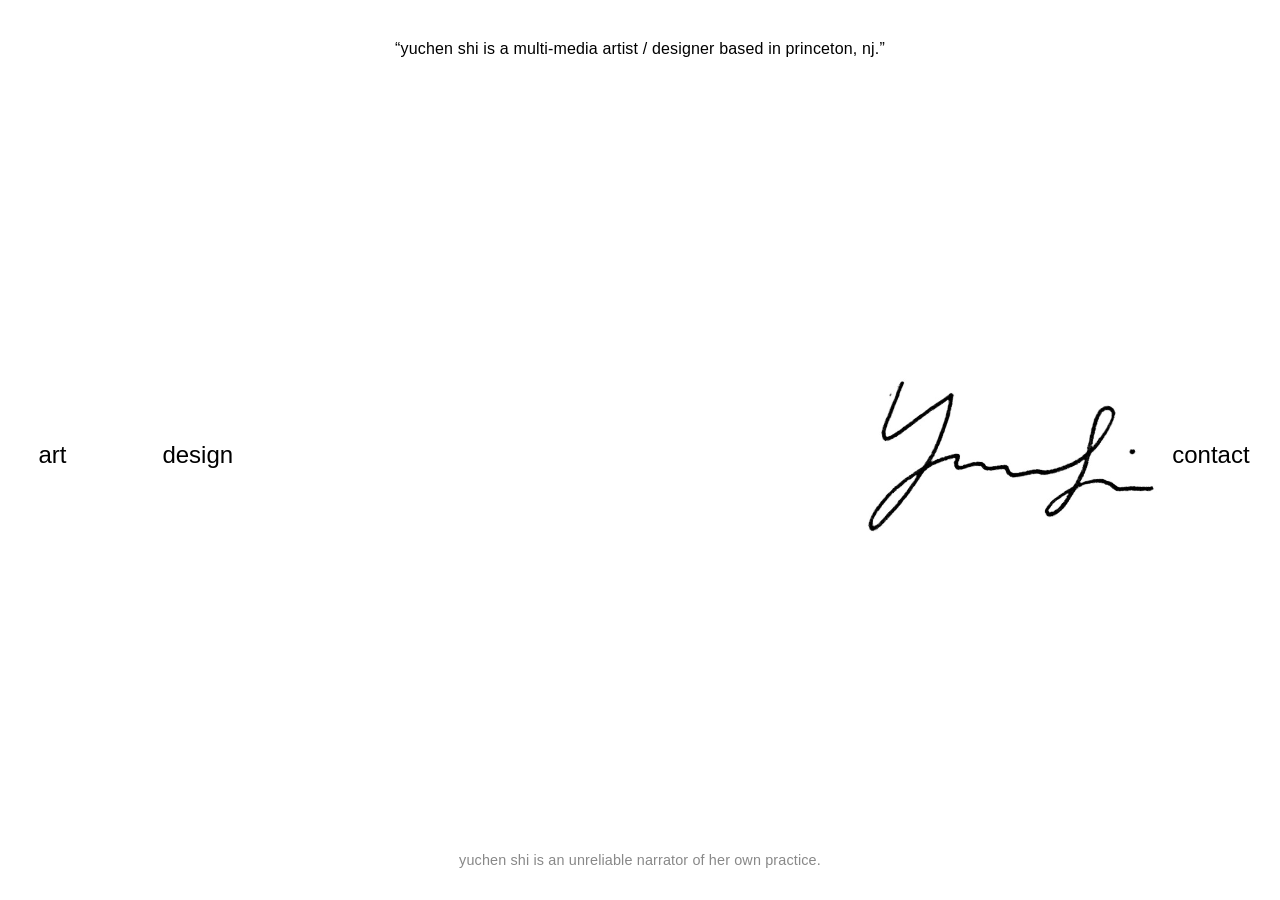
==== index.html @ a998231e "Initial portfolio site for GitHub Pages. Co-authored-by: Cursor <cursoragent@cursor.com>" ====
<!DOCTYPE html>
<html lang="en">
<head>
  <meta charset="UTF-8">
  <meta name="viewport" content="width=device-width, initial-scale=1.0">
  <title>Yuchen Shi</title>
  <link rel="stylesheet" href="css/style.css">
</head>
<body>
  <main class="landing">
    <header class="landing__header">
      <p>&ldquo;yuchen shi is a multi-media artist / designer based in princeton, nj.&rdquo;</p>
    </header>

    <section class="landing__hero" aria-label="Navigation">
      <nav class="landing__nav">
        <a href="art.html" class="landing__nav-link">art</a>
        <a href="design.html" class="landing__nav-link">design</a>
        <div class="landing__signature-wrap">
          <img
            src="images/signature.png"
            alt="Yuchen Shi signature"
            class="landing__signature"
            width="420"
            height="180"
          >
          <a href="contact.html" class="landing__nav-link landing__nav-link--contact">contact</a>
        </div>
      </nav>
    </section>

    <footer class="landing__footer">
      <p>yuchen shi is an unreliable narrator of her own practice.</p>
    </footer>
  </main>
</body>
</html>
---- css/style.css ----
*,
*::before,
*::after {
  box-sizing: border-box;
  margin: 0;
  padding: 0;
}

html {
  font-size: 16px;
  -webkit-font-smoothing: antialiased;
}

body {
  font-family: "Helvetica Neue", Helvetica, Arial, sans-serif;
  background-color: #fff;
  color: #000;
  min-height: 100dvh;
}

a {
  color: inherit;
  text-decoration: none;
}

a:hover {
  opacity: 0.6;
}

.landing {
  display: flex;
  flex-direction: column;
  justify-content: space-between;
  min-height: 100dvh;
  padding: 2.5rem 0 2rem;
}

.landing__header {
  text-align: center;
  padding: 0 clamp(1.5rem, 3vw, 3rem);
}

.landing__header p {
  font-size: clamp(0.85rem, 1.4vw, 1rem);
  font-weight: 400;
  letter-spacing: 0.01em;
  text-transform: lowercase;
}

.landing__hero {
  flex: 1;
  display: flex;
  align-items: center;
  width: 100%;
  padding: 2rem 0;
}

.landing__nav {
  display: flex;
  align-items: center;
  width: 100%;
  padding: 0 clamp(1.5rem, 3vw, 3rem);
}

.landing__nav > .landing__nav-link:first-of-type {
  margin-right: clamp(2rem, 8vw, 6rem);
}

.landing__signature-wrap {
  position: relative;
  flex-shrink: 0;
  margin-left: auto;
}

.landing__nav-link {
  font-size: clamp(1.1rem, 2.2vw, 1.5rem);
  text-transform: lowercase;
  white-space: nowrap;
}

.landing__nav-link--contact {
  position: absolute;
  right: clamp(-0.5rem, -1vw, 0.5rem);
  top: 50%;
  transform: translateY(-50%);
  z-index: 2;
}

.landing__signature {
  width: clamp(280px, 48vw, 540px);
  height: auto;
  display: block;
  transform: rotate(4deg) translateX(3rem);
  position: relative;
  z-index: 1;
}

.landing__footer {
  text-align: center;
  padding: 0 clamp(1.5rem, 3vw, 3rem);
}

.landing__footer p {
  font-size: clamp(0.75rem, 1.2vw, 0.9rem);
  color: #888;
  text-transform: lowercase;
  letter-spacing: 0.01em;
}

/* Inner pages */
.page {
  min-height: 100dvh;
  padding: 2.5rem 3rem;
}

.page__header {
  display: flex;
  justify-content: space-between;
  align-items: baseline;
  margin-bottom: 3rem;
}

.page__back {
  font-size: 1rem;
  text-transform: lowercase;
}

.page__title {
  font-size: clamp(1.5rem, 3vw, 2rem);
  font-weight: 400;
  text-transform: lowercase;
}

.page__content {
  max-width: 720px;
  margin: 0 auto;
}

.page__content p {
  font-size: 1.1rem;
  line-height: 1.7;
  color: #444;
  text-transform: lowercase;
}

@media (max-width: 768px) {
  .landing {
    padding: 2rem 1.5rem 1.5rem;
  }

  .landing__nav {
    flex-direction: column;
    gap: 1.25rem;
    padding: 0;
  }

  .landing__signature-wrap {
    margin-left: 0;
    margin-right: 0;
  }

  .landing__signature {
    transform: rotate(4deg);
  }

  .landing__nav-link--contact {
    position: static;
    transform: none;
  }
}
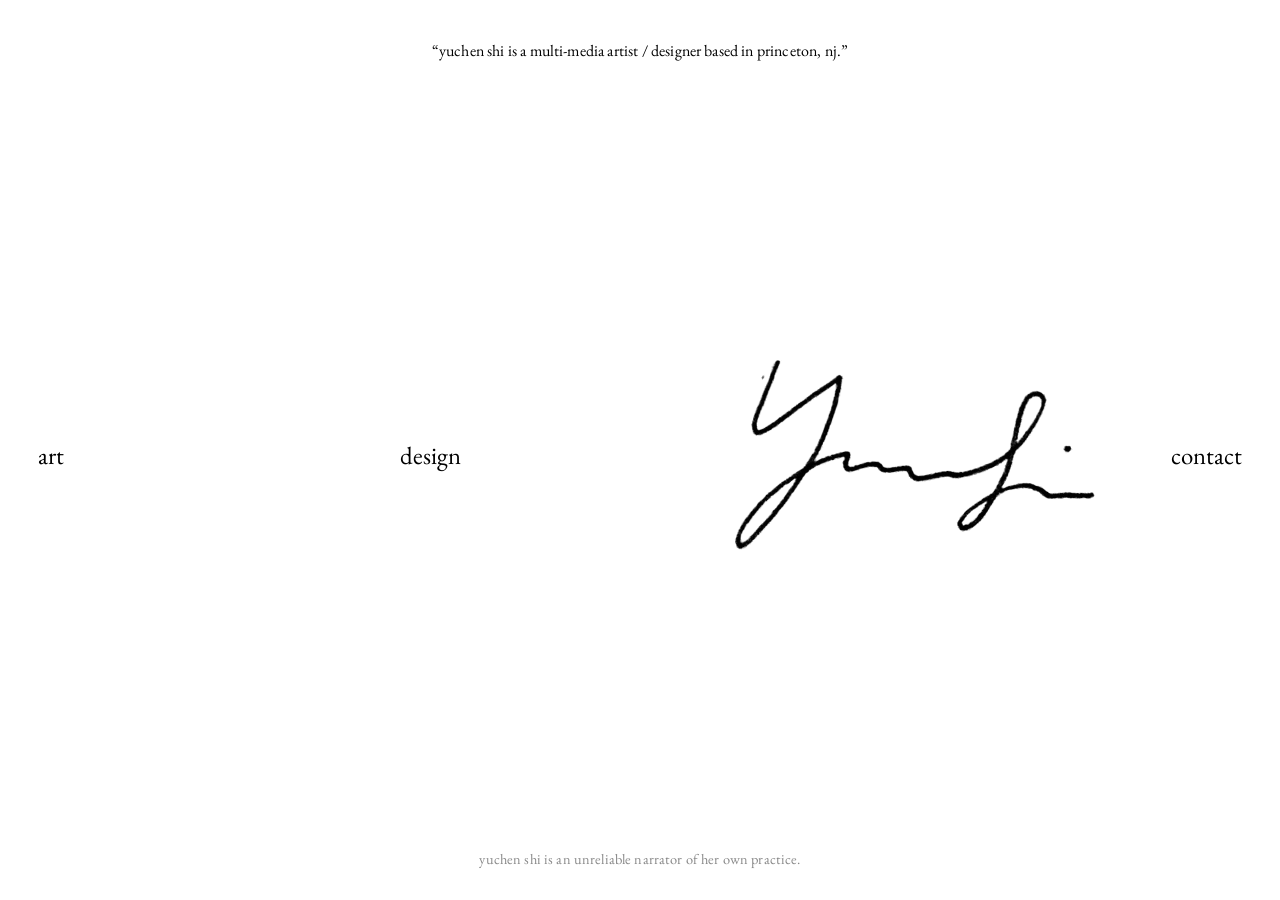
==== commit e99bccb2: "Refine portfolio UI with Garamond, transition header, and fade animations. Co-authored-by: Cursor <c" ====
--- a/index.html
+++ b/index.html
@@ -4,34 +4,40 @@
   <meta charset="UTF-8">
   <meta name="viewport" content="width=device-width, initial-scale=1.0">
   <title>Yuchen Shi</title>
+  <link rel="preconnect" href="https://fonts.googleapis.com">
+  <link rel="preconnect" href="https://fonts.gstatic.com" crossorigin>
+  <link href="https://fonts.googleapis.com/css2?family=EB+Garamond:ital,wght@0,400;0,500;1,400&display=swap" rel="stylesheet">
   <link rel="stylesheet" href="css/style.css">
 </head>
 <body>
-  <main class="landing">
-    <header class="landing__header">
+  <main class="landing" data-landing>
+    <header class="landing__header fade fade--1">
       <p>&ldquo;yuchen shi is a multi-media artist / designer based in princeton, nj.&rdquo;</p>
     </header>
 
-    <section class="landing__hero" aria-label="Navigation">
+    <section class="landing__hero fade fade--2" aria-label="Navigation">
       <nav class="landing__nav">
-        <a href="art.html" class="landing__nav-link">art</a>
-        <a href="design.html" class="landing__nav-link">design</a>
+        <a href="art.html" class="landing__nav-link landing__nav-link--art" data-nav-link>art</a>
+        <a href="design.html" class="landing__nav-link landing__nav-link--design" data-nav-link>design</a>
         <div class="landing__signature-wrap">
           <img
-            src="images/signature.png"
+            src="images/signature.png?v=2"
             alt="Yuchen Shi signature"
             class="landing__signature"
-            width="420"
-            height="180"
+            data-signature
+            width="680"
+            height="280"
           >
-          <a href="contact.html" class="landing__nav-link landing__nav-link--contact">contact</a>
+          <a href="contact.html" class="landing__nav-link landing__nav-link--contact" data-nav-link>contact</a>
         </div>
       </nav>
     </section>
 
-    <footer class="landing__footer">
+    <footer class="landing__footer fade fade--3">
       <p>yuchen shi is an unreliable narrator of her own practice.</p>
     </footer>
   </main>
+
+  <script src="js/transition.js"></script>
 </body>
 </html>
--- a/css/style.css
+++ b/css/style.css
@@ -12,10 +12,55 @@
 }
 
 body {
-  font-family: "Helvetica Neue", Helvetica, Arial, sans-serif;
+  font-family: "EB Garamond", Garamond, "Times New Roman", Times, serif;
   background-color: #fff;
   color: #000;
   min-height: 100dvh;
+  opacity: 0;
+  transition: opacity 0.85s ease;
+}
+
+html.is-ready body {
+  opacity: 1;
+}
+
+html.is-leaving body {
+  opacity: 0;
+  transition: opacity 0.55s ease;
+}
+
+/* Staggered element fade-ins */
+.fade {
+  opacity: 0;
+  transition: opacity 1s ease;
+}
+
+html.is-ready .fade {
+  opacity: 1;
+}
+
+.fade--1 { transition-delay: 0.08s; }
+.fade--2 { transition-delay: 0.18s; }
+.fade--3 { transition-delay: 0.28s; }
+.fade--4 { transition-delay: 0.4s; }
+.fade--5 { transition-delay: 0.52s; }
+.fade--6 { transition-delay: 0.64s; }
+
+@media (prefers-reduced-motion: reduce) {
+  body,
+  .fade,
+  .rule-bar__seg,
+  .landing__transition-bar,
+  .landing.is-transitioning .landing__header,
+  .landing.is-transitioning .landing__footer,
+  .landing.is-transitioning .landing__nav {
+    transition: none !important;
+  }
+
+  body,
+  html.is-ready .fade {
+    opacity: 1;
+  }
 }
 
 a {
@@ -35,6 +80,21 @@
   padding: 2.5rem 0 2rem;
 }
 
+.landing.is-transitioning {
+  pointer-events: none;
+}
+
+.landing.is-transitioning .landing__header,
+.landing.is-transitioning .landing__footer {
+  opacity: 0;
+  transition: opacity 0.7s ease;
+}
+
+.landing.is-transitioning .landing__nav {
+  opacity: 0;
+  transition: opacity 0.55s ease;
+}
+
 .landing__header {
   text-align: center;
   padding: 0 clamp(1.5rem, 3vw, 3rem);
@@ -53,44 +113,55 @@
   align-items: center;
   width: 100%;
   padding: 2rem 0;
+  position: relative;
 }
 
 .landing__nav {
-  display: flex;
+  display: grid;
+  grid-template-columns: 1fr 1fr 1fr;
   align-items: center;
   width: 100%;
   padding: 0 clamp(1.5rem, 3vw, 3rem);
-}
-
-.landing__nav > .landing__nav-link:first-of-type {
-  margin-right: clamp(2rem, 8vw, 6rem);
+  position: relative;
+}
+
+.landing__nav-link {
+  font-size: clamp(1.15rem, 2.2vw, 1.55rem);
+  text-transform: lowercase;
+  white-space: nowrap;
+  position: relative;
+  z-index: 2;
+}
+
+.landing__nav-link--art {
+  justify-self: start;
+}
+
+.landing__nav-link--design {
+  justify-self: center;
 }
 
 .landing__signature-wrap {
   position: relative;
-  flex-shrink: 0;
-  margin-left: auto;
-}
-
-.landing__nav-link {
-  font-size: clamp(1.1rem, 2.2vw, 1.5rem);
-  text-transform: lowercase;
-  white-space: nowrap;
+  justify-self: end;
+  display: flex;
+  align-items: center;
+  justify-content: flex-end;
 }
 
 .landing__nav-link--contact {
   position: absolute;
-  right: clamp(-0.5rem, -1vw, 0.5rem);
+  right: 0;
   top: 50%;
   transform: translateY(-50%);
   z-index: 2;
 }
 
 .landing__signature {
-  width: clamp(280px, 48vw, 540px);
+  width: clamp(360px, 58vw, 680px);
   height: auto;
   display: block;
-  transform: rotate(4deg) translateX(3rem);
+  transform: rotate(4deg) translateX(1.5rem);
   position: relative;
   z-index: 1;
 }
@@ -107,37 +178,141 @@
   letter-spacing: 0.01em;
 }
 
+/* Rule bar: broken line with letters + signature */
+.rule-bar {
+  display: flex;
+  align-items: center;
+  width: 100%;
+  padding: 0.85rem 0;
+}
+
+.rule-bar__seg {
+  display: block;
+  height: 1px;
+  background: #000;
+  flex: 0 0 1.75rem;
+  align-self: center;
+  transform: scaleX(0);
+  transform-origin: left center;
+  transition: transform 1.1s cubic-bezier(0.22, 1, 0.36, 1);
+}
+
+.rule-bar__seg--lead {
+  flex: 0 0 clamp(1.5rem, 3vw, 3rem);
+}
+
+.rule-bar__seg--grow {
+  flex: 1 1 auto;
+  min-width: 2rem;
+}
+
+.rule-bar__seg--trail {
+  flex: 0 0 clamp(1.5rem, 3vw, 3rem);
+  transform-origin: left center;
+}
+
+.rule-bar.is-drawn .rule-bar__seg {
+  transform: scaleX(1);
+}
+
+.rule-bar__letter {
+  flex-shrink: 0;
+  padding: 0 0.5em;
+  font-size: clamp(1.4rem, 2.5vw, 1.85rem);
+  font-weight: 400;
+  line-height: 1;
+  text-transform: lowercase;
+  position: relative;
+  z-index: 1;
+}
+
+.rule-bar__home {
+  flex-shrink: 0;
+  line-height: 0;
+  background: none !important;
+  padding: 0;
+  display: flex;
+  align-items: center;
+}
+
+.rule-bar__home:hover {
+  opacity: 0.7;
+}
+
+.rule-bar__signature {
+  width: clamp(72px, 10vw, 110px);
+  height: auto;
+  display: block;
+  transform: rotate(4deg);
+  background: none;
+}
+
+/* Transition overlay bar — stays vertically centered like homepage nav */
+.landing__transition-bar {
+  position: absolute;
+  left: 0;
+  right: 0;
+  top: 50%;
+  transform: translateY(-50%);
+  opacity: 0;
+  pointer-events: none;
+  z-index: 20;
+  transition: opacity 0.7s ease;
+}
+
+.landing__transition-bar.is-visible {
+  opacity: 1;
+  pointer-events: auto;
+}
+
+/* Subpage: spacer keeps bar mid-viewport; sticky makes it a header on scroll */
+.subpage-spacer {
+  height: 42vh;
+}
+
+.subpage-header {
+  position: sticky;
+  top: 0;
+  z-index: 100;
+  background: transparent;
+  transition: background-color 0.25s ease, box-shadow 0.25s ease;
+}
+
+.subpage-header.is-stuck {
+  background: #fff;
+}
+
+.gallery-page .subpage-header.is-stuck {
+  background: #f5f5f5;
+}
+
+.subpage-header .rule-bar {
+  padding: 1rem 0;
+}
+
+.subpage-header .rule-bar__seg {
+  transform: scaleX(1);
+}
+
+.subpage-header h1 {
+  all: unset;
+  display: contents;
+}
+
 /* Inner pages */
 .page {
-  min-height: 100dvh;
-  padding: 2.5rem 3rem;
-}
-
-.page__header {
-  display: flex;
-  justify-content: space-between;
-  align-items: baseline;
-  margin-bottom: 3rem;
-}
-
-.page__back {
-  font-size: 1rem;
-  text-transform: lowercase;
-}
-
-.page__title {
-  font-size: clamp(1.5rem, 3vw, 2rem);
-  font-weight: 400;
-  text-transform: lowercase;
+  min-height: 50vh;
+  background: #fff;
 }
 
 .page__content {
   max-width: 720px;
   margin: 0 auto;
+  padding: 3rem clamp(1.5rem, 3vw, 3rem);
 }
 
 .page__content p {
-  font-size: 1.1rem;
+  font-size: 1.15rem;
   line-height: 1.7;
   color: #444;
   text-transform: lowercase;
@@ -149,22 +324,37 @@
   }
 
   .landing__nav {
-    flex-direction: column;
-    gap: 1.25rem;
+    grid-template-columns: 1fr;
+    justify-items: center;
+    gap: 1.5rem;
     padding: 0;
   }
 
+  .landing__nav-link--art,
+  .landing__nav-link--design {
+    justify-self: center;
+  }
+
   .landing__signature-wrap {
-    margin-left: 0;
-    margin-right: 0;
+    justify-self: center;
   }
 
   .landing__signature {
+    width: clamp(280px, 70vw, 420px);
     transform: rotate(4deg);
   }
 
   .landing__nav-link--contact {
     position: static;
     transform: none;
-  }
-}
+    margin-top: 0.5rem;
+  }
+
+  .subpage-spacer {
+    height: 30vh;
+  }
+
+  .rule-bar__seg {
+    flex-basis: 0.85rem;
+  }
+}
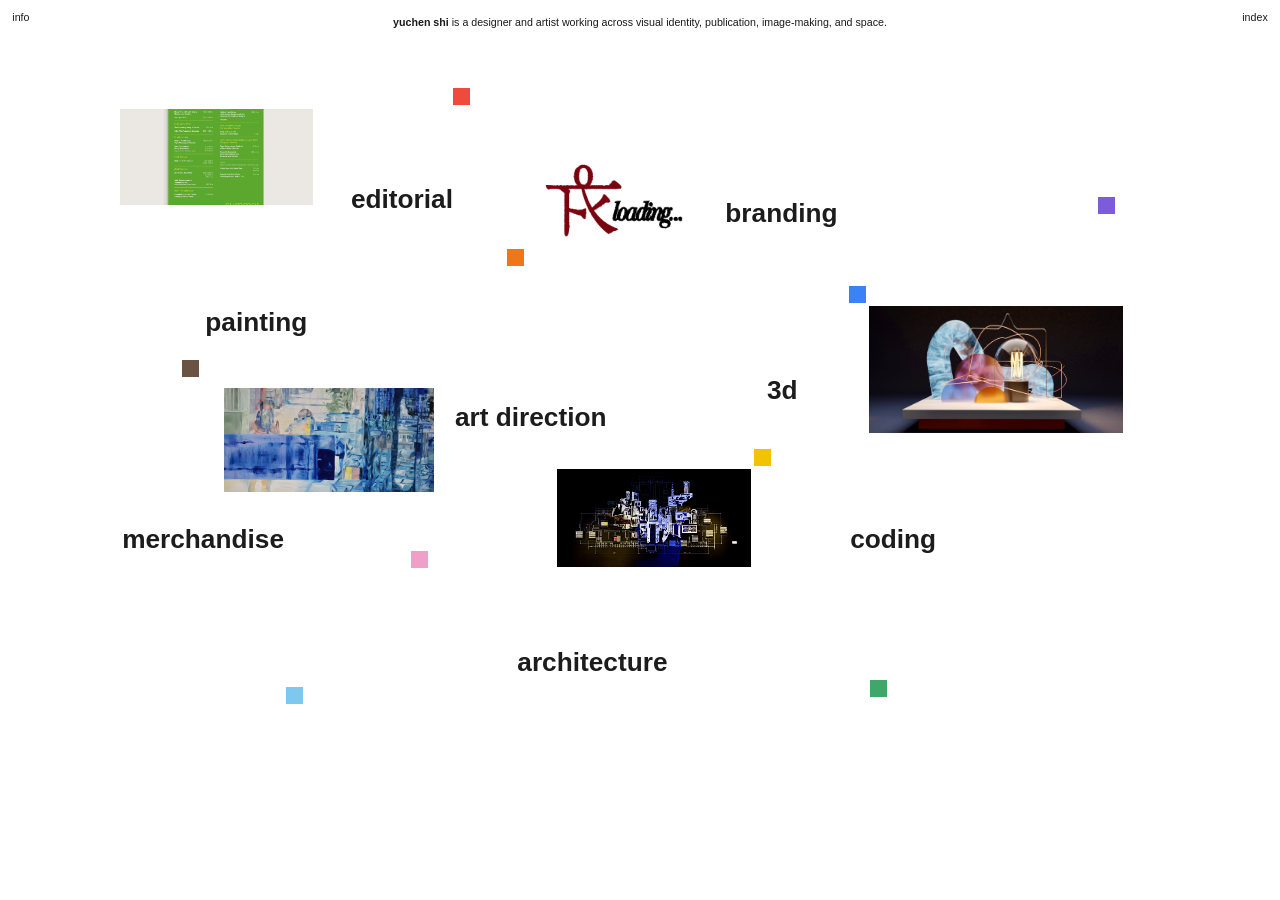
==== commit 4625ace2: "Publish the rebuilt portfolio so the live site matches the current collage, project sheets, and capt" ====
--- a/index.html
+++ b/index.html
@@ -3,41 +3,19 @@
 <head>
   <meta charset="UTF-8">
   <meta name="viewport" content="width=device-width, initial-scale=1.0">
-  <title>Yuchen Shi</title>
-  <link rel="preconnect" href="https://fonts.googleapis.com">
-  <link rel="preconnect" href="https://fonts.gstatic.com" crossorigin>
-  <link href="https://fonts.googleapis.com/css2?family=EB+Garamond:ital,wght@0,400;0,500;1,400&display=swap" rel="stylesheet">
+  <title>yuchen shi</title>
   <link rel="stylesheet" href="css/style.css">
 </head>
-<body>
-  <main class="landing" data-landing>
-    <header class="landing__header fade fade--1">
-      <p>&ldquo;yuchen shi is a multi-media artist / designer based in princeton, nj.&rdquo;</p>
-    </header>
-
-    <section class="landing__hero fade fade--2" aria-label="Navigation">
-      <nav class="landing__nav">
-        <a href="art.html" class="landing__nav-link landing__nav-link--art" data-nav-link>art</a>
-        <a href="design.html" class="landing__nav-link landing__nav-link--design" data-nav-link>design</a>
-        <div class="landing__signature-wrap">
-          <img
-            src="images/signature.png?v=2"
-            alt="Yuchen Shi signature"
-            class="landing__signature"
-            data-signature
-            width="680"
-            height="280"
-          >
-          <a href="contact.html" class="landing__nav-link landing__nav-link--contact" data-nav-link>contact</a>
-        </div>
-      </nav>
-    </section>
-
-    <footer class="landing__footer fade fade--3">
-      <p>yuchen shi is an unreliable narrator of her own practice.</p>
-    </footer>
-  </main>
-
-  <script src="js/transition.js"></script>
+<body class="home" data-page="home">
+  <p class="intro"><strong>yuchen shi</strong> is a designer and artist working across visual identity, publication, image-making, and space.</p>
+  <nav class="intro__nav" aria-label="Primary">
+    <button type="button" class="corner corner--info" data-info>info</button>
+    <button type="button" class="corner corner--index" data-index>index</button>
+  </nav>
+  <main class="stage" data-field></main>
+  <script src="js/catalog.js"></script>
+  <script src="js/view.js"></script>
+  <script src="js/project.js"></script>
+  <script src="js/home.js"></script>
 </body>
 </html>
--- a/css/style.css
+++ b/css/style.css
@@ -6,355 +6,698 @@
   padding: 0;
 }
 
+:root {
+  --ink: rgba(0, 0, 0, 0.75);
+  --caption: rgba(0, 0, 0, 0.4);
+  --rule: rgba(0, 0, 0, 0.25);
+  --pad: 1.25rem;
+  --split: 0.82fr 1.18fr;
+  --col: 50%;
+}
+
 html {
-  font-size: 16px;
+  scroll-behavior: smooth;
+}
+
+html,
+body {
+  background: #fff;
+  color: var(--ink);
+  font-family: "Helvetica Neue", Helvetica, Arial, sans-serif;
+  font-weight: 400;
+  font-size: 8pt;
+  line-height: 1.35;
+  text-transform: lowercase;
   -webkit-font-smoothing: antialiased;
 }
 
 body {
-  font-family: "EB Garamond", Garamond, "Times New Roman", Times, serif;
-  background-color: #fff;
-  color: #000;
-  min-height: 100dvh;
-  opacity: 0;
-  transition: opacity 0.85s ease;
-}
-
-html.is-ready body {
-  opacity: 1;
-}
-
-html.is-leaving body {
-  opacity: 0;
-  transition: opacity 0.55s ease;
-}
-
-/* Staggered element fade-ins */
-.fade {
-  opacity: 0;
-  transition: opacity 1s ease;
-}
-
-html.is-ready .fade {
-  opacity: 1;
-}
-
-.fade--1 { transition-delay: 0.08s; }
-.fade--2 { transition-delay: 0.18s; }
-.fade--3 { transition-delay: 0.28s; }
-.fade--4 { transition-delay: 0.4s; }
-.fade--5 { transition-delay: 0.52s; }
-.fade--6 { transition-delay: 0.64s; }
-
-@media (prefers-reduced-motion: reduce) {
-  body,
-  .fade,
-  .rule-bar__seg,
-  .landing__transition-bar,
-  .landing.is-transitioning .landing__header,
-  .landing.is-transitioning .landing__footer,
-  .landing.is-transitioning .landing__nav {
-    transition: none !important;
-  }
-
-  body,
-  html.is-ready .fade {
-    opacity: 1;
-  }
-}
-
+  min-height: 100vh;
+  overflow-x: hidden;
+}
+
+button,
 a {
+  font: inherit;
   color: inherit;
+  background: none;
+  border: 0;
+  cursor: pointer;
   text-decoration: none;
 }
 
-a:hover {
-  opacity: 0.6;
-}
-
-.landing {
+a,
+button {
+  transition: opacity 0.55s ease, color 0.55s ease;
+}
+
+a:hover,
+a:focus-visible {
+  opacity: 0.5;
+}
+
+img,
+video {
+  display: block;
+  max-width: 100%;
+  height: auto;
+}
+
+.col--index {
+  position: fixed;
+  top: 0;
+  left: 0;
+  z-index: 2;
+  width: var(--col);
+  height: 100vh;
+  height: 100dvh;
   display: flex;
   flex-direction: column;
+  padding: var(--pad);
+  background: #fff;
+  border-right: 1px solid var(--rule);
+}
+
+.col__top {
+  flex: 1;
+  min-height: 0;
+  display: grid;
+  grid-template-columns: var(--split);
+  column-gap: 1.25rem;
+  align-items: stretch;
+}
+
+.identity {
+  align-self: start;
+}
+
+.identity__name,
+.block__title,
+.block__label,
+.index-nav__label,
+.index-nav__aside,
+.col__foot a,
+.contents strong {
+  font-weight: 700;
+}
+
+.identity__bio {
+  margin-top: 1.15em;
+  max-width: 28em;
+}
+
+.index-nav {
+  position: relative;
+  min-height: 0;
+  overflow-y: auto;
+  scrollbar-width: thin;
+  padding-right: 0.35rem;
+}
+
+.index-nav a {
+  display: block;
+  overflow-wrap: break-word;
+}
+
+.index-nav a[data-slug] + a[data-slug] {
+  margin-top: 0.08rem;
+}
+
+.index-nav__label {
+  margin-bottom: 0.7rem;
+}
+
+.index-nav__aside {
+  margin-top: 0.15rem;
+}
+
+.index-nav__gap {
+  margin-top: 1.15rem;
+}
+
+.index-nav a.is-current {
+  font-weight: 700;
+}
+
+.col__foot {
+  flex: none;
+  display: grid;
+  grid-template-columns: var(--split);
+  column-gap: 1.25rem;
+  padding-top: 0.85rem;
+}
+
+.col__foot a {
+  grid-column: 2;
+}
+
+.col--work {
+  width: var(--col);
+  margin-left: var(--col);
+  min-height: 100vh;
+  padding: var(--pad) var(--pad) 5rem;
+}
+
+.block {
+  scroll-margin-top: var(--pad);
+}
+
+.block + .block {
+  margin-top: 5.5rem;
+}
+
+.block__meta {
+  display: grid;
+  grid-template-columns: minmax(0, 1fr) 9.5rem;
+  column-gap: 1.5rem;
+  align-items: start;
+}
+
+.block__note,
+.block__text,
+.block__figure figcaption,
+.contents span {
+  color: var(--caption);
+}
+
+.block__text {
+  color: var(--ink);
+  max-width: 42em;
+  margin-top: 1.7rem;
+  white-space: pre-line;
+}
+
+.block__label,
+.block__note {
+  margin-top: 0.85rem;
+  white-space: pre-line;
+}
+
+.block__label {
+  margin-top: 0;
+}
+
+.block__figure {
+  margin-top: 1.7rem;
+}
+
+.block__figure figcaption {
+  margin-top: 0.4rem;
+}
+
+.contents {
+  margin-top: 1.7rem;
+}
+
+.contents a {
+  display: grid;
+  grid-template-columns: 5fr 7fr;
+  column-gap: 1rem;
+  align-items: baseline;
+  padding: 0.4rem 0;
+}
+
+.contents span {
+  display: block;
+  white-space: pre-line;
+}
+
+@media (max-width: 800px) {
+  .col--index {
+    position: relative;
+    width: 100%;
+    height: auto;
+    border-right: 0;
+    border-bottom: 1px solid var(--rule);
+  }
+
+  .col__top,
+  .col__foot {
+    display: block;
+  }
+
+  .index-nav {
+    max-height: 40vh;
+    margin-top: 1.5rem;
+  }
+
+  .col__foot a {
+    display: inline-block;
+    margin-top: 1rem;
+  }
+
+  .col--work {
+    width: 100%;
+    margin-left: 0;
+  }
+
+  .block__meta,
+  .contents a {
+    grid-template-columns: minmax(0, 1fr) 8.5rem;
+  }
+}
+
+@media (prefers-reduced-motion: reduce) {
+  html {
+    scroll-behavior: auto;
+  }
+}
+
+body.home {
+  min-height: 100vh;
+  background: #fff;
+  font-family: "Helvetica Neue", Helvetica, Arial, sans-serif;
+  font-size: 15px;
+  font-weight: 400;
+  line-height: 1.35;
+  color: #1a1a1a;
+}
+
+body.is-sheet {
+  overflow: hidden;
+}
+
+.intro {
+  width: 100%;
+  margin: 0;
+  padding: 1.45rem 2.5vw 0;
+  text-align: center;
+  white-space: nowrap;
+  font-weight: 400;
+  font-size: 8pt;
+  letter-spacing: 0;
+}
+
+.intro strong {
+  font-weight: 700;
+}
+
+.intro__nav {
+  font-size: 8pt;
+}
+
+.corner {
+  position: absolute;
+  top: 0.9rem;
+  z-index: 5;
+  font-size: 8pt;
+  font-weight: 400;
+  letter-spacing: 0;
+}
+
+.corner--info { left: 1.15rem; }
+.corner--index { right: 1.15rem; }
+
+.stage {
+  position: relative;
+  width: min(1040px, 82vw);
+  height: min(680px, calc(100vh - 8rem));
+  margin: 5vh auto 0;
+}
+
+.word,
+.thumb,
+.mark-dot {
+  position: absolute;
+}
+
+.word {
+  z-index: 2;
+  padding: 0.15rem 0.2rem;
+  font-family: "Helvetica Neue", Helvetica, Arial, sans-serif;
+  font-size: clamp(22px, 2.05vw, 28px);
+  font-weight: 700;
+  line-height: 1.1;
+  letter-spacing: 0;
+  color: #1c1c1c;
+  white-space: nowrap;
+  transition: opacity 0.6s ease;
+}
+
+.stage.is-filtering .word:not(.is-hot) {
+  opacity: 0;
+  pointer-events: none;
+}
+
+.thumb {
+  cursor: default;
+}
+
+.stage.is-filtering .thumb {
+  cursor: pointer;
+}
+
+.thumb {
+  z-index: 1;
+  display: block;
+  width: var(--w, 16%);
+  line-height: 0;
+  opacity: 0;
+  transition: opacity 0.6s ease;
+}
+
+.thumb.is-in,
+.thumb:hover,
+.thumb:focus-visible {
+  opacity: 1;
+}
+
+.thumb.is-out {
+  opacity: 0;
+  pointer-events: none;
+}
+
+.thumb img,
+.thumb video {
+  width: 100%;
+  aspect-ratio: 16 / 8;
+  height: auto;
+  object-fit: cover;
+  transition: opacity 0.6s ease;
+}
+
+.thumb:hover img,
+.thumb:hover video,
+.thumb:focus-visible img,
+.thumb:focus-visible video {
+  opacity: 0.3;
+}
+
+.thumb__label {
+  position: absolute;
+  left: 0.35rem;
+  right: 0.35rem;
+  top: 50%;
+  z-index: 2;
+  transform: translateY(-50%);
+  font-family: "Helvetica Neue", Helvetica, Arial, sans-serif;
+  font-weight: 400;
+  font-size: 8pt;
+  line-height: 1.25;
+  letter-spacing: 0;
+  text-align: center;
+  color: #111;
+  opacity: 0;
+  pointer-events: none;
+  transition: opacity 0.6s ease;
+}
+
+.thumb:hover .thumb__label,
+.thumb:focus-visible .thumb__label {
+  opacity: 1;
+}
+
+.chip,
+.mark-dot {
+  width: 17px;
+  height: 17px;
+  pointer-events: none;
+}
+
+.chip {
+  position: absolute;
+  z-index: 3;
+}
+
+.chip--nw { top: -3px; left: -3px; transform: translate(-100%, -100%); }
+.chip--ne { top: -3px; right: -3px; transform: translate(100%, -100%); }
+.chip--sw { bottom: -3px; left: -3px; transform: translate(-100%, 100%); }
+.chip--se { bottom: -3px; right: -3px; transform: translate(100%, 100%); }
+
+.sheet {
+  position: fixed;
+  inset: 0;
+  z-index: 20;
+  display: flex;
+  flex-direction: column;
+  background: #fff;
+  color: #111;
+  font-family: "Helvetica Neue", Helvetica, Arial, sans-serif;
+  overflow: auto;
+  transform: translateY(100%);
+  transition: transform 0.8s cubic-bezier(0.16, 1, 0.3, 1);
+}
+
+.sheet.is-open {
+  transform: translateY(0);
+}
+
+.sheet--page {
+  position: relative;
+  inset: auto;
+  min-height: 100vh;
+  transform: none;
+}
+
+.sheet__head {
+  display: grid;
+  grid-template-columns: 1fr 2fr;
+  column-gap: 1.5rem;
+  align-items: start;
+  flex: none;
+  padding: 1.35rem 1.6rem 1.8rem;
+  background: #fff;
+}
+
+.sheet__back {
+  font-weight: 400;
+  font-size: 8pt;
+  padding-top: 0.35rem;
+}
+
+.sheet__back:hover,
+.sheet__back:focus-visible {
+  opacity: 0.45;
+}
+
+.sheet__titleline {
+  display: flex;
   justify-content: space-between;
-  min-height: 100dvh;
-  padding: 2.5rem 0 2rem;
-}
-
-.landing.is-transitioning {
-  pointer-events: none;
-}
-
-.landing.is-transitioning .landing__header,
-.landing.is-transitioning .landing__footer {
-  opacity: 0;
-  transition: opacity 0.7s ease;
-}
-
-.landing.is-transitioning .landing__nav {
-  opacity: 0;
-  transition: opacity 0.55s ease;
-}
-
-.landing__header {
-  text-align: center;
-  padding: 0 clamp(1.5rem, 3vw, 3rem);
-}
-
-.landing__header p {
-  font-size: clamp(0.85rem, 1.4vw, 1rem);
-  font-weight: 400;
-  letter-spacing: 0.01em;
-  text-transform: lowercase;
-}
-
-.landing__hero {
+  align-items: baseline;
+  gap: 1.5rem;
+}
+
+.sheet__info h1,
+.sheet__aside {
+  margin: 0;
+  font-family: "Helvetica Neue", Helvetica, Arial, sans-serif;
+  font-weight: 500;
+  font-size: 14px;
+  line-height: 1.2;
+}
+
+.sheet__aside {
+  flex: none;
+  text-align: right;
+  color: rgba(0, 0, 0, 0.6);
+}
+
+.sheet__caption {
+  margin-top: 0.9rem;
+  font-weight: 300;
+  font-size: calc(14px - 2pt);
+  line-height: 1.4;
+}
+
+.sheet__caption p {
+  margin: 0 0 0.75rem;
+  white-space: pre-wrap;
+}
+
+.sheet__gallery {
   flex: 1;
+  background: #fff;
+  padding: 1.4rem 1.5rem 3rem;
+}
+
+.sheet__preview {
+  position: relative;
+  height: min(62vh, 640px);
   display: flex;
   align-items: center;
+  justify-content: center;
+}
+
+.sheet__preview img,
+.sheet__preview video {
+  max-width: 100%;
+  max-height: 100%;
+  width: auto;
+  height: auto;
+  object-fit: contain;
+}
+
+.sheet__preview iframe,
+.block__figure iframe {
+  display: block;
   width: 100%;
-  padding: 2rem 0;
-  position: relative;
-}
-
-.landing__nav {
-  display: grid;
-  grid-template-columns: 1fr 1fr 1fr;
+  height: 100%;
+  border: 0;
+}
+
+.sheet__preview iframe {
+  position: absolute;
+  inset: 0;
+}
+
+.block__figure iframe {
+  height: auto;
+  aspect-ratio: 16 / 9;
+}
+
+.sheet__thumbs[hidden] {
+  display: none;
+}
+
+.sheet__thumbs {
+  display: flex;
+  flex-wrap: wrap;
+  justify-content: center;
+  gap: 0.45rem 0.5rem;
+  margin-top: 1.15rem;
+}
+
+.sheet__thumbs button {
+  padding: 0;
+  line-height: 0;
+  opacity: 0.72;
+  transition: opacity 0.45s ease;
+}
+
+.sheet__thumbs button:hover,
+.sheet__thumbs button.is-on {
+  opacity: 1;
+}
+
+.sheet__thumbs button.is-on {
+  outline: 1px solid rgba(0, 0, 0, 0.85);
+  outline-offset: 2px;
+}
+
+.sheet__thumbs img,
+.sheet__thumbs video {
+  height: 58px;
+  width: auto;
+  max-width: none;
+}
+
+.dossier {
+  font-size: 8pt;
+  font-weight: 400;
+  line-height: 1.45;
+}
+
+.dossier h2 {
+  margin: 1.15rem 0 0.35rem;
+  font-size: 8pt;
+  font-weight: 700;
+  letter-spacing: 0;
+}
+
+.dossier__name {
+  font-weight: 500;
+  font-style: normal;
+}
+
+.dossier p {
+  margin: 0 0 0.45rem;
+  white-space: pre-wrap;
+}
+
+.dossier__role,
+.dossier__skill {
+  display: flex;
+  justify-content: space-between;
+  gap: 1.25rem;
+  align-items: baseline;
+  font-style: normal;
+}
+
+.dossier__role {
+  margin-top: 0.55rem;
+}
+
+.dossier__note {
+  font-style: italic;
+}
+
+.sheet__head--index {
+  grid-template-columns: 1fr;
+  padding-bottom: 0.4rem;
+}
+
+.index-grid {
+  display: flex;
+  flex-wrap: wrap;
+  justify-content: center;
   align-items: center;
+  gap: 1.4rem 1.6rem;
+  padding: 0.6rem 1.6rem 3rem;
+  background: #fff;
+}
+
+.index-grid a {
+  width: min(240px, 28vw);
+  line-height: 0;
+}
+
+.index-grid a:hover,
+.index-grid a:focus-visible {
+  opacity: 0.72;
+}
+
+.index-grid img,
+.index-grid video {
   width: 100%;
-  padding: 0 clamp(1.5rem, 3vw, 3rem);
-  position: relative;
-}
-
-.landing__nav-link {
-  font-size: clamp(1.15rem, 2.2vw, 1.55rem);
-  text-transform: lowercase;
-  white-space: nowrap;
-  position: relative;
-  z-index: 2;
-}
-
-.landing__nav-link--art {
-  justify-self: start;
-}
-
-.landing__nav-link--design {
-  justify-self: center;
-}
-
-.landing__signature-wrap {
-  position: relative;
-  justify-self: end;
-  display: flex;
-  align-items: center;
-  justify-content: flex-end;
-}
-
-.landing__nav-link--contact {
-  position: absolute;
-  right: 0;
-  top: 50%;
-  transform: translateY(-50%);
-  z-index: 2;
-}
-
-.landing__signature {
-  width: clamp(360px, 58vw, 680px);
   height: auto;
-  display: block;
-  transform: rotate(4deg) translateX(1.5rem);
-  position: relative;
-  z-index: 1;
-}
-
-.landing__footer {
-  text-align: center;
-  padding: 0 clamp(1.5rem, 3vw, 3rem);
-}
-
-.landing__footer p {
-  font-size: clamp(0.75rem, 1.2vw, 0.9rem);
-  color: #888;
-  text-transform: lowercase;
-  letter-spacing: 0.01em;
-}
-
-/* Rule bar: broken line with letters + signature */
-.rule-bar {
-  display: flex;
-  align-items: center;
-  width: 100%;
-  padding: 0.85rem 0;
-}
-
-.rule-bar__seg {
-  display: block;
-  height: 1px;
-  background: #000;
-  flex: 0 0 1.75rem;
-  align-self: center;
-  transform: scaleX(0);
-  transform-origin: left center;
-  transition: transform 1.1s cubic-bezier(0.22, 1, 0.36, 1);
-}
-
-.rule-bar__seg--lead {
-  flex: 0 0 clamp(1.5rem, 3vw, 3rem);
-}
-
-.rule-bar__seg--grow {
-  flex: 1 1 auto;
-  min-width: 2rem;
-}
-
-.rule-bar__seg--trail {
-  flex: 0 0 clamp(1.5rem, 3vw, 3rem);
-  transform-origin: left center;
-}
-
-.rule-bar.is-drawn .rule-bar__seg {
-  transform: scaleX(1);
-}
-
-.rule-bar__letter {
-  flex-shrink: 0;
-  padding: 0 0.5em;
-  font-size: clamp(1.4rem, 2.5vw, 1.85rem);
-  font-weight: 400;
-  line-height: 1;
-  text-transform: lowercase;
-  position: relative;
-  z-index: 1;
-}
-
-.rule-bar__home {
-  flex-shrink: 0;
-  line-height: 0;
-  background: none !important;
-  padding: 0;
-  display: flex;
-  align-items: center;
-}
-
-.rule-bar__home:hover {
-  opacity: 0.7;
-}
-
-.rule-bar__signature {
-  width: clamp(72px, 10vw, 110px);
-  height: auto;
-  display: block;
-  transform: rotate(4deg);
-  background: none;
-}
-
-/* Transition overlay bar — stays vertically centered like homepage nav */
-.landing__transition-bar {
-  position: absolute;
-  left: 0;
-  right: 0;
-  top: 50%;
-  transform: translateY(-50%);
-  opacity: 0;
-  pointer-events: none;
-  z-index: 20;
-  transition: opacity 0.7s ease;
-}
-
-.landing__transition-bar.is-visible {
-  opacity: 1;
-  pointer-events: auto;
-}
-
-/* Subpage: spacer keeps bar mid-viewport; sticky makes it a header on scroll */
-.subpage-spacer {
-  height: 42vh;
-}
-
-.subpage-header {
-  position: sticky;
-  top: 0;
-  z-index: 100;
-  background: transparent;
-  transition: background-color 0.25s ease, box-shadow 0.25s ease;
-}
-
-.subpage-header.is-stuck {
-  background: #fff;
-}
-
-.gallery-page .subpage-header.is-stuck {
-  background: #f5f5f5;
-}
-
-.subpage-header .rule-bar {
-  padding: 1rem 0;
-}
-
-.subpage-header .rule-bar__seg {
-  transform: scaleX(1);
-}
-
-.subpage-header h1 {
-  all: unset;
-  display: contents;
-}
-
-/* Inner pages */
-.page {
-  min-height: 50vh;
-  background: #fff;
-}
-
-.page__content {
-  max-width: 720px;
-  margin: 0 auto;
-  padding: 3rem clamp(1.5rem, 3vw, 3rem);
-}
-
-.page__content p {
-  font-size: 1.15rem;
-  line-height: 1.7;
-  color: #444;
-  text-transform: lowercase;
-}
-
-@media (max-width: 768px) {
-  .landing {
-    padding: 2rem 1.5rem 1.5rem;
-  }
-
-  .landing__nav {
+  object-fit: contain;
+}
+
+@media (max-width: 800px) {
+  .intro {
+    padding: 3.2rem 1.2rem 0;
+    white-space: normal;
+  }
+
+  .intro__nav {
+    top: 0.9rem;
+    right: 1rem;
+  }
+
+  .stage {
+    width: min(92vw, 640px);
+    height: 78vh;
+    margin-top: 2.5rem;
+  }
+
+  .word {
+    font-size: 20px;
+    letter-spacing: 0;
+  }
+
+  .sheet__head {
     grid-template-columns: 1fr;
-    justify-items: center;
-    gap: 1.5rem;
-    padding: 0;
-  }
-
-  .landing__nav-link--art,
-  .landing__nav-link--design {
-    justify-self: center;
-  }
-
-  .landing__signature-wrap {
-    justify-self: center;
-  }
-
-  .landing__signature {
-    width: clamp(280px, 70vw, 420px);
-    transform: rotate(4deg);
-  }
-
-  .landing__nav-link--contact {
-    position: static;
-    transform: none;
-    margin-top: 0.5rem;
-  }
-
-  .subpage-spacer {
-    height: 30vh;
-  }
-
-  .rule-bar__seg {
-    flex-basis: 0.85rem;
-  }
-}
+    row-gap: 1rem;
+  }
+
+  .sheet__preview {
+    height: 52vh;
+  }
+
+  .sheet__info h1,
+  .sheet__aside {
+    font-size: 14px;
+  }
+}
+
+@media (prefers-reduced-motion: reduce) {
+  .word,
+  .thumb,
+  .thumb img,
+  .thumb video,
+  .thumb__label,
+  .sheet,
+  .sheet__thumbs button {
+    transition: none;
+  }
+}
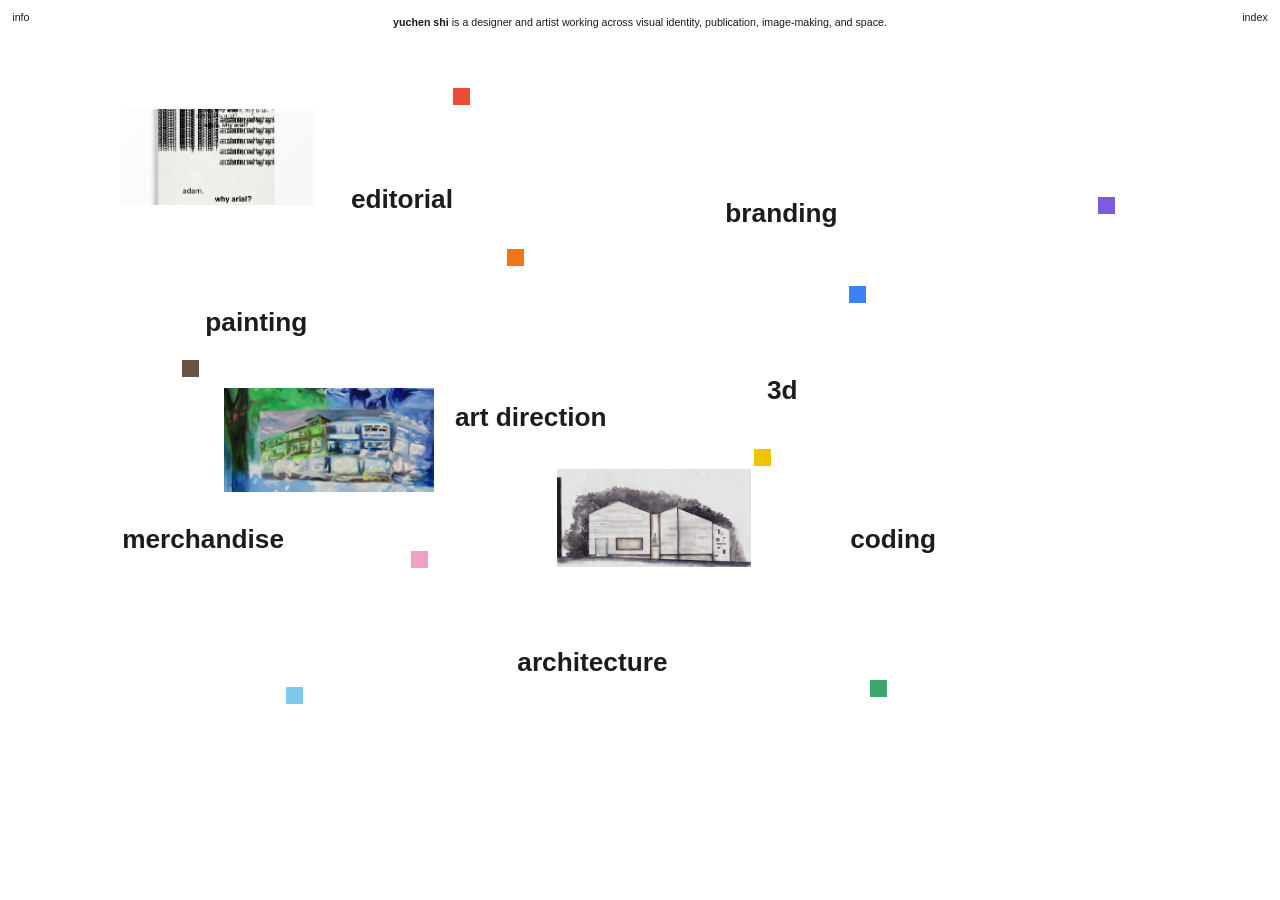
==== commit 61467711: "Fix The New Typography image paths and bypass the cached catalog. The accented folder name was reque" ====
--- a/index.html
+++ b/index.html
@@ -4,7 +4,7 @@
   <meta charset="UTF-8">
   <meta name="viewport" content="width=device-width, initial-scale=1.0">
   <title>yuchen shi</title>
-  <link rel="stylesheet" href="css/style.css">
+  <link rel="stylesheet" href="css/style.css?v=3">
 </head>
 <body class="home" data-page="home">
   <p class="intro"><strong>yuchen shi</strong> is a designer and artist working across visual identity, publication, image-making, and space.</p>
@@ -13,9 +13,9 @@
     <button type="button" class="corner corner--index" data-index>index</button>
   </nav>
   <main class="stage" data-field></main>
-  <script src="js/catalog.js"></script>
-  <script src="js/view.js"></script>
-  <script src="js/project.js"></script>
-  <script src="js/home.js"></script>
+  <script src="js/catalog.js?v=3"></script>
+  <script src="js/view.js?v=3"></script>
+  <script src="js/project.js?v=3"></script>
+  <script src="js/home.js?v=3"></script>
 </body>
 </html>
--- a/css/style.css
+++ b/css/style.css
@@ -599,6 +599,16 @@
   font-style: normal;
 }
 
+.dossier__role > .dossier__name {
+  flex: 1 1 auto;
+  min-width: 0;
+}
+
+.dossier__role > span:last-child:not(.dossier__name) {
+  flex: none;
+  white-space: nowrap;
+}
+
 .dossier p {
   margin: 0 0 0.45rem;
   white-space: pre-wrap;
@@ -655,33 +665,67 @@
 
 @media (max-width: 800px) {
   .intro {
-    padding: 3.2rem 1.2rem 0;
+    padding: 2.8rem 1.35rem 0;
     white-space: normal;
-  }
-
-  .intro__nav {
-    top: 0.9rem;
-    right: 1rem;
-  }
+    line-height: 1.45;
+  }
+
+  .corner--info { left: 0.9rem; }
+  .corner--index { right: 0.9rem; }
 
   .stage {
     width: min(92vw, 640px);
-    height: 78vh;
-    margin-top: 2.5rem;
+    height: calc(100dvh - 8.5rem);
+    margin-top: 1.4rem;
   }
 
   .word {
-    font-size: 20px;
+    font-size: clamp(13px, 3.5vw, 18px);
     letter-spacing: 0;
+  }
+
+  .chip,
+  .mark-dot {
+    width: 13px;
+    height: 13px;
   }
 
   .sheet__head {
     grid-template-columns: 1fr;
-    row-gap: 1rem;
+    row-gap: 0.85rem;
+    padding: 1.1rem 1.15rem 1.3rem;
+  }
+
+  .sheet__titleline {
+    flex-direction: column;
+    align-items: stretch;
+    gap: 0.3rem;
+  }
+
+  .sheet__info h1 {
+    line-height: 1.25;
+  }
+
+  .sheet__gallery {
+    padding: 0.6rem 1rem 2rem;
   }
 
   .sheet__preview {
-    height: 52vh;
+    height: min(48vh, 420px);
+  }
+
+  .sheet__thumbs img,
+  .sheet__thumbs video {
+    height: 46px;
+  }
+
+  .index-grid {
+    gap: 0.85rem 0.7rem;
+    padding: 0.3rem 1rem 2.2rem;
+  }
+
+  .index-grid a {
+    width: min(168px, 44vw);
   }
 
   .sheet__info h1,
